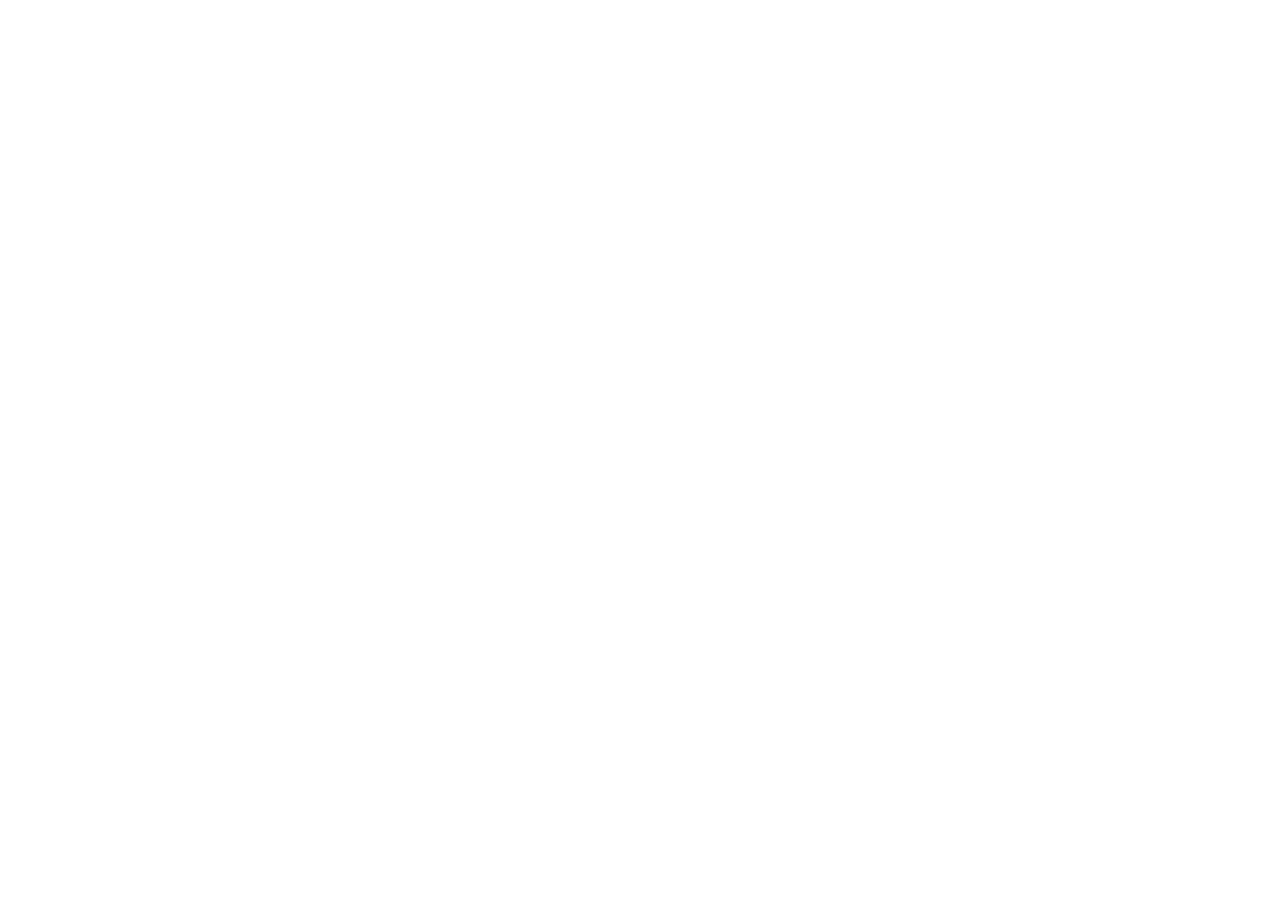
==== login.html @ fdb392ec "第一次提交大事件" ====
<!DOCTYPE html>
<html lang="en">

<head>
    <meta charset="UTF-8">
    <meta http-equiv="X-UA-Compatible" content="IE=edge">
    <meta name="viewport" content="width=device-width, initial-scale=1.0">
    <title>Document</title>
</head>

<body>

</body>

</html>
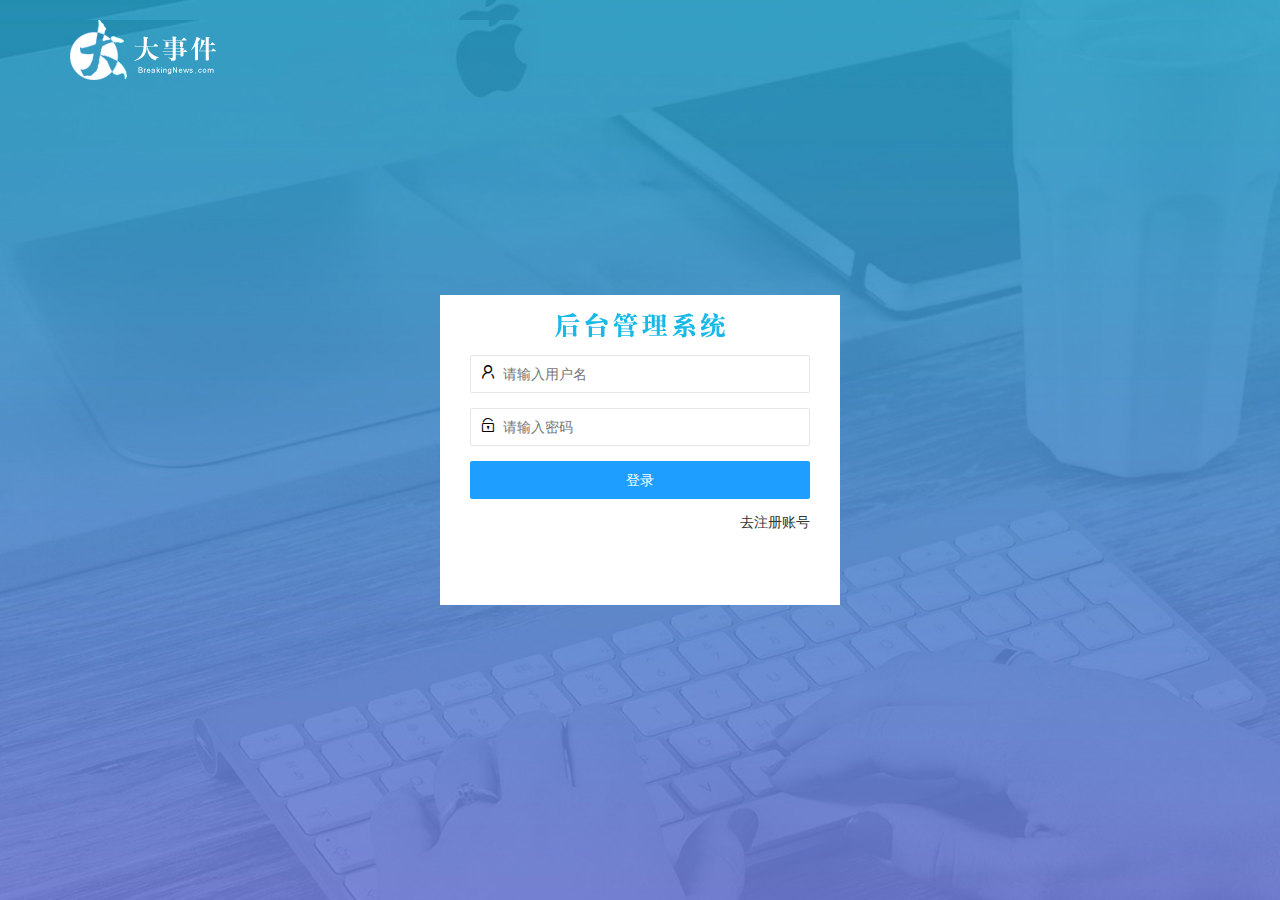
==== commit ef05b560: "修改了css js login" ====
--- a/login.html
+++ b/login.html
@@ -5,11 +5,68 @@
     <meta charset="UTF-8">
     <meta http-equiv="X-UA-Compatible" content="IE=edge">
     <meta name="viewport" content="width=device-width, initial-scale=1.0">
-    <title>Document</title>
+    <title>大事件-登录-注册</title>
+    <link rel="stylesheet" href="./assets/css/login.css">
+    <link rel="stylesheet" href="./assets/lib/layui/css/layui.css">
+    <script src="./assets/lib/layui/layui.all.js"></script>
+    <script src="./assets/lib/jquery.js"></script>
+    <script src="./assets/js/login.js"></script>
+
 </head>
 
 <body>
+    <div class="layui-main">
+        <img src="./assets/images/logo.png" alt="">
+    </div>
 
+    <div class="loginAndRegBox">
+        <div class="title-box"></div>
+        <!-- 登录的div -->
+        <div class="login-box">
+            <form class="layui-form" action="">
+                <div class="layui-form-item">
+                    <i class="layui-icon layui-icon-username"></i>
+                    <input type="text" name="user" required lay-verify="required" placeholder="请输入用户名" autocomplete="off" class="layui-input">
+                </div>
+                <div class="layui-form-item">
+                    <i class="layui-icon layui-icon-password"></i>
+                    <input type="password" name="psw" required lay-verify="required|pwd" placeholder="请输入密码" autocomplete="off" class="layui-input">
+                </div>
+                <div class="layui-form-item">
+                    <!-- 注意 表单提交按钮和普通按钮的区别 就是 lay-submit属性 -->
+                    <button class="layui-btn layui-btn-fluid layui-btn-normal" lay-submit l>登录</button>
+                </div>
+                <div class="layui-form-item links">
+                    <a href="javascript:;" id="link_reg">去注册账号</a>
+                </div>
+            </form>
+        </div>
+        <!-- 注册的div -->
+        <div class="reg-box">
+            <form class="layui-form" action="">
+                <div class="layui-form-item">
+                    <i class="layui-icon layui-icon-username"></i>
+                    <input type="text" name="user" required lay-verify="required" placeholder="请输入用户名" autocomplete="off" class="layui-input">
+                </div>
+                <div class="layui-form-item">
+                    <i class="layui-icon layui-icon-password"></i>
+                    <input type="password" name="psw" required lay-verify="required|pwd" placeholder="请输入密码" autocomplete="off" class="layui-input">
+                </div>
+                <div class="layui-form-item">
+                    <i class="layui-icon layui-icon-password"></i>
+                    <input type="password" name="repsw" required lay-verify="required|pwd|repwd" placeholder="确认密码" autocomplete="off" class="layui-input">
+                </div>
+                <div class="layui-form-item">
+                    <!-- 注意 表单提交按钮和普通按钮的区别 就是 lay-submit属性 -->
+                    <button class="layui-btn layui-btn-fluid layui-btn-normal" lay-submit l>注册</button>
+                </div>
+
+                <div class="layui-form-item links">
+                    <a href="javascript:;" id="link_login">去登录</a>
+                </div>
+            </form>
+        </div>
+    </div>
 </body>
 
 </html>--- a/assets/css/login.css
+++ b/assets/css/login.css
@@ -0,0 +1,53 @@
+html,
+body {
+    margin: 0;
+    padding: 0;
+    height: 100%;
+    width: 100%;
+    background: url('../images/login_bg.jpg') no-repeat center;
+    background-size: cover;
+    padding-top: 20px;
+    box-sizing: border-box;
+}
+
+.loginAndRegBox {
+    width: 400px;
+    height: 310px;
+    background-color: #fff;
+    position: absolute;
+    top: 50%;
+    left: 50%;
+    transform: translate(-50%, -50%);
+}
+
+.title-box {
+    height: 60px;
+    background: url('../images/login_title.png')no-repeat center;
+}
+
+.reg-box {
+    display: none;
+}
+
+.layui-form {
+    padding: 0 30px;
+}
+
+.links {
+    display: flex;
+    justify-content: flex-end;
+}
+
+.layui-form-item {
+    position: relative;
+}
+
+.layui-form-item i {
+    position: absolute;
+    top: 9px;
+    left: 10px;
+}
+
+.layui-form-item .layui-input {
+    padding: 0 32px;
+}--- a/assets/lib/layui/css/layui.css
+++ b/assets/lib/layui/css/layui.css
@@ -0,0 +1,2 @@
+/** layui-v2.5.5 MIT License By https://www.layui.com */
+ .layui-inline,img{display:inline-block;vertical-align:middle}h1,h2,h3,h4,h5,h6{font-weight:400}.layui-edge,.layui-header,.layui-inline,.layui-main{position:relative}.layui-body,.layui-edge,.layui-elip{overflow:hidden}.layui-btn,.layui-edge,.layui-inline,img{vertical-align:middle}.layui-btn,.layui-disabled,.layui-icon,.layui-unselect{-moz-user-select:none;-webkit-user-select:none;-ms-user-select:none}.layui-elip,.layui-form-checkbox span,.layui-form-pane .layui-form-label{text-overflow:ellipsis;white-space:nowrap}.layui-breadcrumb,.layui-tree-btnGroup{visibility:hidden}blockquote,body,button,dd,div,dl,dt,form,h1,h2,h3,h4,h5,h6,input,li,ol,p,pre,td,textarea,th,ul{margin:0;padding:0;-webkit-tap-highlight-color:rgba(0,0,0,0)}a:active,a:hover{outline:0}img{border:none}li{list-style:none}table{border-collapse:collapse;border-spacing:0}h4,h5,h6{font-size:100%}button,input,optgroup,option,select,textarea{font-family:inherit;font-size:inherit;font-style:inherit;font-weight:inherit;outline:0}pre{white-space:pre-wrap;white-space:-moz-pre-wrap;white-space:-pre-wrap;white-space:-o-pre-wrap;word-wrap:break-word}body{line-height:24px;font:14px Helvetica Neue,Helvetica,PingFang SC,Tahoma,Arial,sans-serif}hr{height:1px;margin:10px 0;border:0;clear:both}a{color:#333;text-decoration:none}a:hover{color:#777}a cite{font-style:normal;*cursor:pointer}.layui-border-box,.layui-border-box *{box-sizing:border-box}.layui-box,.layui-box *{box-sizing:content-box}.layui-clear{clear:both;*zoom:1}.layui-clear:after{content:'\20';clear:both;*zoom:1;display:block;height:0}.layui-inline{*display:inline;*zoom:1}.layui-edge{display:inline-block;width:0;height:0;border-width:6px;border-style:dashed;border-color:transparent}.layui-edge-top{top:-4px;border-bottom-color:#999;border-bottom-style:solid}.layui-edge-right{border-left-color:#999;border-left-style:solid}.layui-edge-bottom{top:2px;border-top-color:#999;border-top-style:solid}.layui-edge-left{border-right-color:#999;border-right-style:solid}.layui-disabled,.layui-disabled:hover{color:#d2d2d2!important;cursor:not-allowed!important}.layui-circle{border-radius:100%}.layui-show{display:block!important}.layui-hide{display:none!important}@font-face{font-family:layui-icon;src:url(../font/iconfont.eot?v=250);src:url(../font/iconfont.eot?v=250#iefix) format('embedded-opentype'),url(../font/iconfont.woff2?v=250) format('woff2'),url(../font/iconfont.woff?v=250) format('woff'),url(../font/iconfont.ttf?v=250) format('truetype'),url(../font/iconfont.svg?v=250#layui-icon) format('svg')}.layui-icon{font-family:layui-icon!important;font-size:16px;font-style:normal;-webkit-font-smoothing:antialiased;-moz-osx-font-smoothing:grayscale}.layui-icon-reply-fill:before{content:"\e611"}.layui-icon-set-fill:before{content:"\e614"}.layui-icon-menu-fill:before{content:"\e60f"}.layui-icon-search:before{content:"\e615"}.layui-icon-share:before{content:"\e641"}.layui-icon-set-sm:before{content:"\e620"}.layui-icon-engine:before{content:"\e628"}.layui-icon-close:before{content:"\1006"}.layui-icon-close-fill:before{content:"\1007"}.layui-icon-chart-screen:before{content:"\e629"}.layui-icon-star:before{content:"\e600"}.layui-icon-circle-dot:before{content:"\e617"}.layui-icon-chat:before{content:"\e606"}.layui-icon-release:before{content:"\e609"}.layui-icon-list:before{content:"\e60a"}.layui-icon-chart:before{content:"\e62c"}.layui-icon-ok-circle:before{content:"\1005"}.layui-icon-layim-theme:before{content:"\e61b"}.layui-icon-table:before{content:"\e62d"}.layui-icon-right:before{content:"\e602"}.layui-icon-left:before{content:"\e603"}.layui-icon-cart-simple:before{content:"\e698"}.layui-icon-face-cry:before{content:"\e69c"}.layui-icon-face-smile:before{content:"\e6af"}.layui-icon-survey:before{content:"\e6b2"}.layui-icon-tree:before{content:"\e62e"}.layui-icon-upload-circle:before{content:"\e62f"}.layui-icon-add-circle:before{content:"\e61f"}.layui-icon-download-circle:before{content:"\e601"}.layui-icon-templeate-1:before{content:"\e630"}.layui-icon-util:before{content:"\e631"}.layui-icon-face-surprised:before{content:"\e664"}.layui-icon-edit:before{content:"\e642"}.layui-icon-speaker:before{content:"\e645"}.layui-icon-down:before{content:"\e61a"}.layui-icon-file:before{content:"\e621"}.layui-icon-layouts:before{content:"\e632"}.layui-icon-rate-half:before{content:"\e6c9"}.layui-icon-add-circle-fine:before{content:"\e608"}.layui-icon-prev-circle:before{content:"\e633"}.layui-icon-read:before{content:"\e705"}.layui-icon-404:before{content:"\e61c"}.layui-icon-carousel:before{content:"\e634"}.layui-icon-help:before{content:"\e607"}.layui-icon-code-circle:before{content:"\e635"}.layui-icon-water:before{content:"\e636"}.layui-icon-username:before{content:"\e66f"}.layui-icon-find-fill:before{content:"\e670"}.layui-icon-about:before{content:"\e60b"}.layui-icon-location:before{content:"\e715"}.layui-icon-up:before{content:"\e619"}.layui-icon-pause:before{content:"\e651"}.layui-icon-date:before{content:"\e637"}.layui-icon-layim-uploadfile:before{content:"\e61d"}.layui-icon-delete:before{content:"\e640"}.layui-icon-play:before{content:"\e652"}.layui-icon-top:before{content:"\e604"}.layui-icon-friends:before{content:"\e612"}.layui-icon-refresh-3:before{content:"\e9aa"}.layui-icon-ok:before{content:"\e605"}.layui-icon-layer:before{content:"\e638"}.layui-icon-face-smile-fine:before{content:"\e60c"}.layui-icon-dollar:before{content:"\e659"}.layui-icon-group:before{content:"\e613"}.layui-icon-layim-download:before{content:"\e61e"}.layui-icon-picture-fine:before{content:"\e60d"}.layui-icon-link:before{content:"\e64c"}.layui-icon-diamond:before{content:"\e735"}.layui-icon-log:before{content:"\e60e"}.layui-icon-rate-solid:before{content:"\e67a"}.layui-icon-fonts-del:before{content:"\e64f"}.layui-icon-unlink:before{content:"\e64d"}.layui-icon-fonts-clear:before{content:"\e639"}.layui-icon-triangle-r:before{content:"\e623"}.layui-icon-circle:before{content:"\e63f"}.layui-icon-radio:before{content:"\e643"}.layui-icon-align-center:before{content:"\e647"}.layui-icon-align-right:before{content:"\e648"}.layui-icon-align-left:before{content:"\e649"}.layui-icon-loading-1:before{content:"\e63e"}.layui-icon-return:before{content:"\e65c"}.layui-icon-fonts-strong:before{content:"\e62b"}.layui-icon-upload:before{content:"\e67c"}.layui-icon-dialogue:before{content:"\e63a"}.layui-icon-video:before{content:"\e6ed"}.layui-icon-headset:before{content:"\e6fc"}.layui-icon-cellphone-fine:before{content:"\e63b"}.layui-icon-add-1:before{content:"\e654"}.layui-icon-face-smile-b:before{content:"\e650"}.layui-icon-fonts-html:before{content:"\e64b"}.layui-icon-form:before{content:"\e63c"}.layui-icon-cart:before{content:"\e657"}.layui-icon-camera-fill:before{content:"\e65d"}.layui-icon-tabs:before{content:"\e62a"}.layui-icon-fonts-code:before{content:"\e64e"}.layui-icon-fire:before{content:"\e756"}.layui-icon-set:before{content:"\e716"}.layui-icon-fonts-u:before{content:"\e646"}.layui-icon-triangle-d:before{content:"\e625"}.layui-icon-tips:before{content:"\e702"}.layui-icon-picture:before{content:"\e64a"}.layui-icon-more-vertical:before{content:"\e671"}.layui-icon-flag:before{content:"\e66c"}.layui-icon-loading:before{content:"\e63d"}.layui-icon-fonts-i:before{content:"\e644"}.layui-icon-refresh-1:before{content:"\e666"}.layui-icon-rmb:before{content:"\e65e"}.layui-icon-home:before{content:"\e68e"}.layui-icon-user:before{content:"\e770"}.layui-icon-notice:before{content:"\e667"}.layui-icon-login-weibo:before{content:"\e675"}.layui-icon-voice:before{content:"\e688"}.layui-icon-upload-drag:before{content:"\e681"}.layui-icon-login-qq:before{content:"\e676"}.layui-icon-snowflake:before{content:"\e6b1"}.layui-icon-file-b:before{content:"\e655"}.layui-icon-template:before{content:"\e663"}.layui-icon-auz:before{content:"\e672"}.layui-icon-console:before{content:"\e665"}.layui-icon-app:before{content:"\e653"}.layui-icon-prev:before{content:"\e65a"}.layui-icon-website:before{content:"\e7ae"}.layui-icon-next:before{content:"\e65b"}.layui-icon-component:before{content:"\e857"}.layui-icon-more:before{content:"\e65f"}.layui-icon-login-wechat:before{content:"\e677"}.layui-icon-shrink-right:before{content:"\e668"}.layui-icon-spread-left:before{content:"\e66b"}.layui-icon-camera:before{content:"\e660"}.layui-icon-note:before{content:"\e66e"}.layui-icon-refresh:before{content:"\e669"}.layui-icon-female:before{content:"\e661"}.layui-icon-male:before{content:"\e662"}.layui-icon-password:before{content:"\e673"}.layui-icon-senior:before{content:"\e674"}.layui-icon-theme:before{content:"\e66a"}.layui-icon-tread:before{content:"\e6c5"}.layui-icon-praise:before{content:"\e6c6"}.layui-icon-star-fill:before{content:"\e658"}.layui-icon-rate:before{content:"\e67b"}.layui-icon-template-1:before{content:"\e656"}.layui-icon-vercode:before{content:"\e679"}.layui-icon-cellphone:before{content:"\e678"}.layui-icon-screen-full:before{content:"\e622"}.layui-icon-screen-restore:before{content:"\e758"}.layui-icon-cols:before{content:"\e610"}.layui-icon-export:before{content:"\e67d"}.layui-icon-print:before{content:"\e66d"}.layui-icon-slider:before{content:"\e714"}.layui-icon-addition:before{content:"\e624"}.layui-icon-subtraction:before{content:"\e67e"}.layui-icon-service:before{content:"\e626"}.layui-icon-transfer:before{content:"\e691"}.layui-main{width:1140px;margin:0 auto}.layui-header{z-index:1000;height:60px}.layui-header a:hover{transition:all .5s;-webkit-transition:all .5s}.layui-side{position:fixed;left:0;top:0;bottom:0;z-index:999;width:200px;overflow-x:hidden}.layui-side-scroll{position:relative;width:220px;height:100%;overflow-x:hidden}.layui-body{position:absolute;left:200px;right:0;top:0;bottom:0;z-index:998;width:auto;overflow-y:auto;box-sizing:border-box}.layui-layout-body{overflow:hidden}.layui-layout-admin .layui-header{background-color:#23262E}.layui-layout-admin .layui-side{top:60px;width:200px;overflow-x:hidden}.layui-layout-admin .layui-body{position:fixed;top:60px;bottom:44px}.layui-layout-admin .layui-main{width:auto;margin:0 15px}.layui-layout-admin .layui-footer{position:fixed;left:200px;right:0;bottom:0;height:44px;line-height:44px;padding:0 15px;background-color:#eee}.layui-layout-admin .layui-logo{position:absolute;left:0;top:0;width:200px;height:100%;line-height:60px;text-align:center;color:#009688;font-size:16px}.layui-layout-admin .layui-header .layui-nav{background:0 0}.layui-layout-left{position:absolute!important;left:200px;top:0}.layui-layout-right{position:absolute!important;right:0;top:0}.layui-container{position:relative;margin:0 auto;padding:0 15px;box-sizing:border-box}.layui-fluid{position:relative;margin:0 auto;padding:0 15px}.layui-row:after,.layui-row:before{content:'';display:block;clear:both}.layui-col-lg1,.layui-col-lg10,.layui-col-lg11,.layui-col-lg12,.layui-col-lg2,.layui-col-lg3,.layui-col-lg4,.layui-col-lg5,.layui-col-lg6,.layui-col-lg7,.layui-col-lg8,.layui-col-lg9,.layui-col-md1,.layui-col-md10,.layui-col-md11,.layui-col-md12,.layui-col-md2,.layui-col-md3,.layui-col-md4,.layui-col-md5,.layui-col-md6,.layui-col-md7,.layui-col-md8,.layui-col-md9,.layui-col-sm1,.layui-col-sm10,.layui-col-sm11,.layui-col-sm12,.layui-col-sm2,.layui-col-sm3,.layui-col-sm4,.layui-col-sm5,.layui-col-sm6,.layui-col-sm7,.layui-col-sm8,.layui-col-sm9,.layui-col-xs1,.layui-col-xs10,.layui-col-xs11,.layui-col-xs12,.layui-col-xs2,.layui-col-xs3,.layui-col-xs4,.layui-col-xs5,.layui-col-xs6,.layui-col-xs7,.layui-col-xs8,.layui-col-xs9{position:relative;display:block;box-sizing:border-box}.layui-col-xs1,.layui-col-xs10,.layui-col-xs11,.layui-col-xs12,.layui-col-xs2,.layui-col-xs3,.layui-col-xs4,.layui-col-xs5,.layui-col-xs6,.layui-col-xs7,.layui-col-xs8,.layui-col-xs9{float:left}.layui-col-xs1{width:8.33333333%}.layui-col-xs2{width:16.66666667%}.layui-col-xs3{width:25%}.layui-col-xs4{width:33.33333333%}.layui-col-xs5{width:41.66666667%}.layui-col-xs6{width:50%}.layui-col-xs7{width:58.33333333%}.layui-col-xs8{width:66.66666667%}.layui-col-xs9{width:75%}.layui-col-xs10{width:83.33333333%}.layui-col-xs11{width:91.66666667%}.layui-col-xs12{width:100%}.layui-col-xs-offset1{margin-left:8.33333333%}.layui-col-xs-offset2{margin-left:16.66666667%}.layui-col-xs-offset3{margin-left:25%}.layui-col-xs-offset4{margin-left:33.33333333%}.layui-col-xs-offset5{margin-left:41.66666667%}.layui-col-xs-offset6{margin-left:50%}.layui-col-xs-offset7{margin-left:58.33333333%}.layui-col-xs-offset8{margin-left:66.66666667%}.layui-col-xs-offset9{margin-left:75%}.layui-col-xs-offset10{margin-left:83.33333333%}.layui-col-xs-offset11{margin-left:91.66666667%}.layui-col-xs-offset12{margin-left:100%}@media screen and (max-width:768px){.layui-hide-xs{display:none!important}.layui-show-xs-block{display:block!important}.layui-show-xs-inline{display:inline!important}.layui-show-xs-inline-block{display:inline-block!important}}@media screen and (min-width:768px){.layui-container{width:750px}.layui-hide-sm{display:none!important}.layui-show-sm-block{display:block!important}.layui-show-sm-inline{display:inline!important}.layui-show-sm-inline-block{display:inline-block!important}.layui-col-sm1,.layui-col-sm10,.layui-col-sm11,.layui-col-sm12,.layui-col-sm2,.layui-col-sm3,.layui-col-sm4,.layui-col-sm5,.layui-col-sm6,.layui-col-sm7,.layui-col-sm8,.layui-col-sm9{float:left}.layui-col-sm1{width:8.33333333%}.layui-col-sm2{width:16.66666667%}.layui-col-sm3{width:25%}.layui-col-sm4{width:33.33333333%}.layui-col-sm5{width:41.66666667%}.layui-col-sm6{width:50%}.layui-col-sm7{width:58.33333333%}.layui-col-sm8{width:66.66666667%}.layui-col-sm9{width:75%}.layui-col-sm10{width:83.33333333%}.layui-col-sm11{width:91.66666667%}.layui-col-sm12{width:100%}.layui-col-sm-offset1{margin-left:8.33333333%}.layui-col-sm-offset2{margin-left:16.66666667%}.layui-col-sm-offset3{margin-left:25%}.layui-col-sm-offset4{margin-left:33.33333333%}.layui-col-sm-offset5{margin-left:41.66666667%}.layui-col-sm-offset6{margin-left:50%}.layui-col-sm-offset7{margin-left:58.33333333%}.layui-col-sm-offset8{margin-left:66.66666667%}.layui-col-sm-offset9{margin-left:75%}.layui-col-sm-offset10{margin-left:83.33333333%}.layui-col-sm-offset11{margin-left:91.66666667%}.layui-col-sm-offset12{margin-left:100%}}@media screen and (min-width:992px){.layui-container{width:970px}.layui-hide-md{display:none!important}.layui-show-md-block{display:block!important}.layui-show-md-inline{display:inline!important}.layui-show-md-inline-block{display:inline-block!important}.layui-col-md1,.layui-col-md10,.layui-col-md11,.layui-col-md12,.layui-col-md2,.layui-col-md3,.layui-col-md4,.layui-col-md5,.layui-col-md6,.layui-col-md7,.layui-col-md8,.layui-col-md9{float:left}.layui-col-md1{width:8.33333333%}.layui-col-md2{width:16.66666667%}.layui-col-md3{width:25%}.layui-col-md4{width:33.33333333%}.layui-col-md5{width:41.66666667%}.layui-col-md6{width:50%}.layui-col-md7{width:58.33333333%}.layui-col-md8{width:66.66666667%}.layui-col-md9{width:75%}.layui-col-md10{width:83.33333333%}.layui-col-md11{width:91.66666667%}.layui-col-md12{width:100%}.layui-col-md-offset1{margin-left:8.33333333%}.layui-col-md-offset2{margin-left:16.66666667%}.layui-col-md-offset3{margin-left:25%}.layui-col-md-offset4{margin-left:33.33333333%}.layui-col-md-offset5{margin-left:41.66666667%}.layui-col-md-offset6{margin-left:50%}.layui-col-md-offset7{margin-left:58.33333333%}.layui-col-md-offset8{margin-left:66.66666667%}.layui-col-md-offset9{margin-left:75%}.layui-col-md-offset10{margin-left:83.33333333%}.layui-col-md-offset11{margin-left:91.66666667%}.layui-col-md-offset12{margin-left:100%}}@media screen and (min-width:1200px){.layui-container{width:1170px}.layui-hide-lg{display:none!important}.layui-show-lg-block{display:block!important}.layui-show-lg-inline{display:inline!important}.layui-show-lg-inline-block{display:inline-block!important}.layui-col-lg1,.layui-col-lg10,.layui-col-lg11,.layui-col-lg12,.layui-col-lg2,.layui-col-lg3,.layui-col-lg4,.layui-col-lg5,.layui-col-lg6,.layui-col-lg7,.layui-col-lg8,.layui-col-lg9{float:left}.layui-col-lg1{width:8.33333333%}.layui-col-lg2{width:16.66666667%}.layui-col-lg3{width:25%}.layui-col-lg4{width:33.33333333%}.layui-col-lg5{width:41.66666667%}.layui-col-lg6{width:50%}.layui-col-lg7{width:58.33333333%}.layui-col-lg8{width:66.66666667%}.layui-col-lg9{width:75%}.layui-col-lg10{width:83.33333333%}.layui-col-lg11{width:91.66666667%}.layui-col-lg12{width:100%}.layui-col-lg-offset1{margin-left:8.33333333%}.layui-col-lg-offset2{margin-left:16.66666667%}.layui-col-lg-offset3{margin-left:25%}.layui-col-lg-offset4{margin-left:33.33333333%}.layui-col-lg-offset5{margin-left:41.66666667%}.layui-col-lg-offset6{margin-left:50%}.layui-col-lg-offset7{margin-left:58.33333333%}.layui-col-lg-offset8{margin-left:66.66666667%}.layui-col-lg-offset9{margin-left:75%}.layui-col-lg-offset10{margin-left:83.33333333%}.layui-col-lg-offset11{margin-left:91.66666667%}.layui-col-lg-offset12{margin-left:100%}}.layui-col-space1{margin:-.5px}.layui-col-space1>*{padding:.5px}.layui-col-space3{margin:-1.5px}.layui-col-space3>*{padding:1.5px}.layui-col-space5{margin:-2.5px}.layui-col-space5>*{padding:2.5px}.layui-col-space8{margin:-3.5px}.layui-col-space8>*{padding:3.5px}.layui-col-space10{margin:-5px}.layui-col-space10>*{padding:5px}.layui-col-space12{margin:-6px}.layui-col-space12>*{padding:6px}.layui-col-space15{margin:-7.5px}.layui-col-space15>*{padding:7.5px}.layui-col-space18{margin:-9px}.layui-col-space18>*{padding:9px}.layui-col-space20{margin:-10px}.layui-col-space20>*{padding:10px}.layui-col-space22{margin:-11px}.layui-col-space22>*{padding:11px}.layui-col-space25{margin:-12.5px}.layui-col-space25>*{padding:12.5px}.layui-col-space30{margin:-15px}.layui-col-space30>*{padding:15px}.layui-btn,.layui-input,.layui-select,.layui-textarea,.layui-upload-button{outline:0;-webkit-appearance:none;transition:all .3s;-webkit-transition:all .3s;box-sizing:border-box}.layui-elem-quote{margin-bottom:10px;padding:15px;line-height:22px;border-left:5px solid #009688;border-radius:0 2px 2px 0;background-color:#f2f2f2}.layui-quote-nm{border-style:solid;border-width:1px 1px 1px 5px;background:0 0}.layui-elem-field{margin-bottom:10px;padding:0;border-width:1px;border-style:solid}.layui-elem-field legend{margin-left:20px;padding:0 10px;font-size:20px;font-weight:300}.layui-field-title{margin:10px 0 20px;border-width:1px 0 0}.layui-field-box{padding:10px 15px}.layui-field-title .layui-field-box{padding:10px 0}.layui-progress{position:relative;height:6px;border-radius:20px;background-color:#e2e2e2}.layui-progress-bar{position:absolute;left:0;top:0;width:0;max-width:100%;height:6px;border-radius:20px;text-align:right;background-color:#5FB878;transition:all .3s;-webkit-transition:all .3s}.layui-progress-big,.layui-progress-big .layui-progress-bar{height:18px;line-height:18px}.layui-progress-text{position:relative;top:-20px;line-height:18px;font-size:12px;color:#666}.layui-progress-big .layui-progress-text{position:static;padding:0 10px;color:#fff}.layui-collapse{border-width:1px;border-style:solid;border-radius:2px}.layui-colla-content,.layui-colla-item{border-top-width:1px;border-top-style:solid}.layui-colla-item:first-child{border-top:none}.layui-colla-title{position:relative;height:42px;line-height:42px;padding:0 15px 0 35px;color:#333;background-color:#f2f2f2;cursor:pointer;font-size:14px;overflow:hidden}.layui-colla-content{display:none;padding:10px 15px;line-height:22px;color:#666}.layui-colla-icon{position:absolute;left:15px;top:0;font-size:14px}.layui-card{margin-bottom:15px;border-radius:2px;background-color:#fff;box-shadow:0 1px 2px 0 rgba(0,0,0,.05)}.layui-card:last-child{margin-bottom:0}.layui-card-header{position:relative;height:42px;line-height:42px;padding:0 15px;border-bottom:1px solid #f6f6f6;color:#333;border-radius:2px 2px 0 0;font-size:14px}.layui-bg-black,.layui-bg-blue,.layui-bg-cyan,.layui-bg-green,.layui-bg-orange,.layui-bg-red{color:#fff!important}.layui-card-body{position:relative;padding:10px 15px;line-height:24px}.layui-card-body[pad15]{padding:15px}.layui-card-body[pad20]{padding:20px}.layui-card-body .layui-table{margin:5px 0}.layui-card .layui-tab{margin:0}.layui-panel-window{position:relative;padding:15px;border-radius:0;border-top:5px solid #E6E6E6;background-color:#fff}.layui-auxiliar-moving{position:fixed;left:0;right:0;top:0;bottom:0;width:100%;height:100%;background:0 0;z-index:9999999999}.layui-form-label,.layui-form-mid,.layui-form-select,.layui-input-block,.layui-input-inline,.layui-textarea{position:relative}.layui-bg-red{background-color:#FF5722!important}.layui-bg-orange{background-color:#FFB800!important}.layui-bg-green{background-color:#009688!important}.layui-bg-cyan{background-color:#2F4056!important}.layui-bg-blue{background-color:#1E9FFF!important}.layui-bg-black{background-color:#393D49!important}.layui-bg-gray{background-color:#eee!important;color:#666!important}.layui-badge-rim,.layui-colla-content,.layui-colla-item,.layui-collapse,.layui-elem-field,.layui-form-pane .layui-form-item[pane],.layui-form-pane .layui-form-label,.layui-input,.layui-layedit,.layui-layedit-tool,.layui-quote-nm,.layui-select,.layui-tab-bar,.layui-tab-card,.layui-tab-title,.layui-tab-title .layui-this:after,.layui-textarea{border-color:#e6e6e6}.layui-timeline-item:before,hr{background-color:#e6e6e6}.layui-text{line-height:22px;font-size:14px;color:#666}.layui-text h1,.layui-text h2,.layui-text h3{font-weight:500;color:#333}.layui-text h1{font-size:30px}.layui-text h2{font-size:24px}.layui-text h3{font-size:18px}.layui-text a:not(.layui-btn){color:#01AAED}.layui-text a:not(.layui-btn):hover{text-decoration:underline}.layui-text ul{padding:5px 0 5px 15px}.layui-text ul li{margin-top:5px;list-style-type:disc}.layui-text em,.layui-word-aux{color:#999!important;padding:0 5px!important}.layui-btn{display:inline-block;height:38px;line-height:38px;padding:0 18px;background-color:#009688;color:#fff;white-space:nowrap;text-align:center;font-size:14px;border:none;border-radius:2px;cursor:pointer}.layui-btn:hover{opacity:.8;filter:alpha(opacity=80);color:#fff}.layui-btn:active{opacity:1;filter:alpha(opacity=100)}.layui-btn+.layui-btn{margin-left:10px}.layui-btn-container{font-size:0}.layui-btn-container .layui-btn{margin-right:10px;margin-bottom:10px}.layui-btn-container .layui-btn+.layui-btn{margin-left:0}.layui-table .layui-btn-container .layui-btn{margin-bottom:9px}.layui-btn-radius{border-radius:100px}.layui-btn .layui-icon{margin-right:3px;font-size:18px;vertical-align:bottom;vertical-align:middle\9}.layui-btn-primary{border:1px solid #C9C9C9;background-color:#fff;color:#555}.layui-btn-primary:hover{border-color:#009688;color:#333}.layui-btn-normal{background-color:#1E9FFF}.layui-btn-warm{background-color:#FFB800}.layui-btn-danger{background-color:#FF5722}.layui-btn-checked{background-color:#5FB878}.layui-btn-disabled,.layui-btn-disabled:active,.layui-btn-disabled:hover{border:1px solid #e6e6e6;background-color:#FBFBFB;color:#C9C9C9;cursor:not-allowed;opacity:1}.layui-btn-lg{height:44px;line-height:44px;padding:0 25px;font-size:16px}.layui-btn-sm{height:30px;line-height:30px;padding:0 10px;font-size:12px}.layui-btn-sm i{font-size:16px!important}.layui-btn-xs{height:22px;line-height:22px;padding:0 5px;font-size:12px}.layui-btn-xs i{font-size:14px!important}.layui-btn-group{display:inline-block;vertical-align:middle;font-size:0}.layui-btn-group .layui-btn{margin-left:0!important;margin-right:0!important;border-left:1px solid rgba(255,255,255,.5);border-radius:0}.layui-btn-group .layui-btn-primary{border-left:none}.layui-btn-group .layui-btn-primary:hover{border-color:#C9C9C9;color:#009688}.layui-btn-group .layui-btn:first-child{border-left:none;border-radius:2px 0 0 2px}.layui-btn-group .layui-btn-primary:first-child{border-left:1px solid #c9c9c9}.layui-btn-group .layui-btn:last-child{border-radius:0 2px 2px 0}.layui-btn-group .layui-btn+.layui-btn{margin-left:0}.layui-btn-group+.layui-btn-group{margin-left:10px}.layui-btn-fluid{width:100%}.layui-input,.layui-select,.layui-textarea{height:38px;line-height:1.3;line-height:38px\9;border-width:1px;border-style:solid;background-color:#fff;border-radius:2px}.layui-input::-webkit-input-placeholder,.layui-select::-webkit-input-placeholder,.layui-textarea::-webkit-input-placeholder{line-height:1.3}.layui-input,.layui-textarea{display:block;width:100%;padding-left:10px}.layui-input:hover,.layui-textarea:hover{border-color:#D2D2D2!important}.layui-input:focus,.layui-textarea:focus{border-color:#C9C9C9!important}.layui-textarea{min-height:100px;height:auto;line-height:20px;padding:6px 10px;resize:vertical}.layui-select{padding:0 10px}.layui-form input[type=checkbox],.layui-form input[type=radio],.layui-form select{display:none}.layui-form [lay-ignore]{display:initial}.layui-form-item{margin-bottom:15px;clear:both;*zoom:1}.layui-form-item:after{content:'\20';clear:both;*zoom:1;display:block;height:0}.layui-form-label{float:left;display:block;padding:9px 15px;width:80px;font-weight:400;line-height:20px;text-align:right}.layui-form-label-col{display:block;float:none;padding:9px 0;line-height:20px;text-align:left}.layui-form-item .layui-inline{margin-bottom:5px;margin-right:10px}.layui-input-block{margin-left:110px;min-height:36px}.layui-input-inline{display:inline-block;vertical-align:middle}.layui-form-item .layui-input-inline{float:left;width:190px;margin-right:10px}.layui-form-text .layui-input-inline{width:auto}.layui-form-mid{float:left;display:block;padding:9px 0!important;line-height:20px;margin-right:10px}.layui-form-danger+.layui-form-select .layui-input,.layui-form-danger:focus{border-color:#FF5722!important}.layui-form-select .layui-input{padding-right:30px;cursor:pointer}.layui-form-select .layui-edge{position:absolute;right:10px;top:50%;margin-top:-3px;cursor:pointer;border-width:6px;border-top-color:#c2c2c2;border-top-style:solid;transition:all .3s;-webkit-transition:all .3s}.layui-form-select dl{display:none;position:absolute;left:0;top:42px;padding:5px 0;z-index:899;min-width:100%;border:1px solid #d2d2d2;max-height:300px;overflow-y:auto;background-color:#fff;border-radius:2px;box-shadow:0 2px 4px rgba(0,0,0,.12);box-sizing:border-box}.layui-form-select dl dd,.layui-form-select dl dt{padding:0 10px;line-height:36px;white-space:nowrap;overflow:hidden;text-overflow:ellipsis}.layui-form-select dl dt{font-size:12px;color:#999}.layui-form-select dl dd{cursor:pointer}.layui-form-select dl dd:hover{background-color:#f2f2f2;-webkit-transition:.5s all;transition:.5s all}.layui-form-select .layui-select-group dd{padding-left:20px}.layui-form-select dl dd.layui-select-tips{padding-left:10px!important;color:#999}.layui-form-select dl dd.layui-this{background-color:#5FB878;color:#fff}.layui-form-checkbox,.layui-form-select dl dd.layui-disabled{background-color:#fff}.layui-form-selected dl{display:block}.layui-form-checkbox,.layui-form-checkbox *,.layui-form-switch{display:inline-block;vertical-align:middle}.layui-form-selected .layui-edge{margin-top:-9px;-webkit-transform:rotate(180deg);transform:rotate(180deg);margin-top:-3px\9}:root .layui-form-selected .layui-edge{margin-top:-9px\0/IE9}.layui-form-selectup dl{top:auto;bottom:42px}.layui-select-none{margin:5px 0;text-align:center;color:#999}.layui-select-disabled .layui-disabled{border-color:#eee!important}.layui-select-disabled .layui-edge{border-top-color:#d2d2d2}.layui-form-checkbox{position:relative;height:30px;line-height:30px;margin-right:10px;padding-right:30px;cursor:pointer;font-size:0;-webkit-transition:.1s linear;transition:.1s linear;box-sizing:border-box}.layui-form-checkbox span{padding:0 10px;height:100%;font-size:14px;border-radius:2px 0 0 2px;background-color:#d2d2d2;color:#fff;overflow:hidden}.layui-form-checkbox:hover span{background-color:#c2c2c2}.layui-form-checkbox i{position:absolute;right:0;top:0;width:30px;height:28px;border:1px solid #d2d2d2;border-left:none;border-radius:0 2px 2px 0;color:#fff;font-size:20px;text-align:center}.layui-form-checkbox:hover i{border-color:#c2c2c2;color:#c2c2c2}.layui-form-checked,.layui-form-checked:hover{border-color:#5FB878}.layui-form-checked span,.layui-form-checked:hover span{background-color:#5FB878}.layui-form-checked i,.layui-form-checked:hover i{color:#5FB878}.layui-form-item .layui-form-checkbox{margin-top:4px}.layui-form-checkbox[lay-skin=primary]{height:auto!important;line-height:normal!important;min-width:18px;min-height:18px;border:none!important;margin-right:0;padding-left:28px;padding-right:0;background:0 0}.layui-form-checkbox[lay-skin=primary] span{padding-left:0;padding-right:15px;line-height:18px;background:0 0;color:#666}.layui-form-checkbox[lay-skin=primary] i{right:auto;left:0;width:16px;height:16px;line-height:16px;border:1px solid #d2d2d2;font-size:12px;border-radius:2px;background-color:#fff;-webkit-transition:.1s linear;transition:.1s linear}.layui-form-checkbox[lay-skin=primary]:hover i{border-color:#5FB878;color:#fff}.layui-form-checked[lay-skin=primary] i{border-color:#5FB878!important;background-color:#5FB878;color:#fff}.layui-checkbox-disbaled[lay-skin=primary] span{background:0 0!important;color:#c2c2c2}.layui-checkbox-disbaled[lay-skin=primary]:hover i{border-color:#d2d2d2}.layui-form-item .layui-form-checkbox[lay-skin=primary]{margin-top:10px}.layui-form-switch{position:relative;height:22px;line-height:22px;min-width:35px;padding:0 5px;margin-top:8px;border:1px solid #d2d2d2;border-radius:20px;cursor:pointer;background-color:#fff;-webkit-transition:.1s linear;transition:.1s linear}.layui-form-switch i{position:absolute;left:5px;top:3px;width:16px;height:16px;border-radius:20px;background-color:#d2d2d2;-webkit-transition:.1s linear;transition:.1s linear}.layui-form-switch em{position:relative;top:0;width:25px;margin-left:21px;padding:0!important;text-align:center!important;color:#999!important;font-style:normal!important;font-size:12px}.layui-form-onswitch{border-color:#5FB878;background-color:#5FB878}.layui-checkbox-disbaled,.layui-checkbox-disbaled i{border-color:#e2e2e2!important}.layui-form-onswitch i{left:100%;margin-left:-21px;background-color:#fff}.layui-form-onswitch em{margin-left:5px;margin-right:21px;color:#fff!important}.layui-checkbox-disbaled span{background-color:#e2e2e2!important}.layui-checkbox-disbaled:hover i{color:#fff!important}[lay-radio]{display:none}.layui-form-radio,.layui-form-radio *{display:inline-block;vertical-align:middle}.layui-form-radio{line-height:28px;margin:6px 10px 0 0;padding-right:10px;cursor:pointer;font-size:0}.layui-form-radio *{font-size:14px}.layui-form-radio>i{margin-right:8px;font-size:22px;color:#c2c2c2}.layui-form-radio>i:hover,.layui-form-radioed>i{color:#5FB878}.layui-radio-disbaled>i{color:#e2e2e2!important}.layui-form-pane .layui-form-label{width:110px;padding:8px 15px;height:38px;line-height:20px;border-width:1px;border-style:solid;border-radius:2px 0 0 2px;text-align:center;background-color:#FBFBFB;overflow:hidden;box-sizing:border-box}.layui-form-pane .layui-input-inline{margin-left:-1px}.layui-form-pane .layui-input-block{margin-left:110px;left:-1px}.layui-form-pane .layui-input{border-radius:0 2px 2px 0}.layui-form-pane .layui-form-text .layui-form-label{float:none;width:100%;border-radius:2px;box-sizing:border-box;text-align:left}.layui-form-pane .layui-form-text .layui-input-inline{display:block;margin:0;top:-1px;clear:both}.layui-form-pane .layui-form-text .layui-input-block{margin:0;left:0;top:-1px}.layui-form-pane .layui-form-text .layui-textarea{min-height:100px;border-radius:0 0 2px 2px}.layui-form-pane .layui-form-checkbox{margin:4px 0 4px 10px}.layui-form-pane .layui-form-radio,.layui-form-pane .layui-form-switch{margin-top:6px;margin-left:10px}.layui-form-pane .layui-form-item[pane]{position:relative;border-width:1px;border-style:solid}.layui-form-pane .layui-form-item[pane] .layui-form-label{position:absolute;left:0;top:0;height:100%;border-width:0 1px 0 0}.layui-form-pane .layui-form-item[pane] .layui-input-inline{margin-left:110px}@media screen and (max-width:450px){.layui-form-item .layui-form-label{text-overflow:ellipsis;overflow:hidden;white-space:nowrap}.layui-form-item .layui-inline{display:block;margin-right:0;margin-bottom:20px;clear:both}.layui-form-item .layui-inline:after{content:'\20';clear:both;display:block;height:0}.layui-form-item .layui-input-inline{display:block;float:none;left:-3px;width:auto;margin:0 0 10px 112px}.layui-form-item .layui-input-inline+.layui-form-mid{margin-left:110px;top:-5px;padding:0}.layui-form-item .layui-form-checkbox{margin-right:5px;margin-bottom:5px}}.layui-layedit{border-width:1px;border-style:solid;border-radius:2px}.layui-layedit-tool{padding:3px 5px;border-bottom-width:1px;border-bottom-style:solid;font-size:0}.layedit-tool-fixed{position:fixed;top:0;border-top:1px solid #e2e2e2}.layui-layedit-tool .layedit-tool-mid,.layui-layedit-tool .layui-icon{display:inline-block;vertical-align:middle;text-align:center;font-size:14px}.layui-layedit-tool .layui-icon{position:relative;width:32px;height:30px;line-height:30px;margin:3px 5px;color:#777;cursor:pointer;border-radius:2px}.layui-layedit-tool .layui-icon:hover{color:#393D49}.layui-layedit-tool .layui-icon:active{color:#000}.layui-layedit-tool .layedit-tool-active{background-color:#e2e2e2;color:#000}.layui-layedit-tool .layui-disabled,.layui-layedit-tool .layui-disabled:hover{color:#d2d2d2;cursor:not-allowed}.layui-layedit-tool .layedit-tool-mid{width:1px;height:18px;margin:0 10px;background-color:#d2d2d2}.layedit-tool-html{width:50px!important;font-size:30px!important}.layedit-tool-b,.layedit-tool-code,.layedit-tool-help{font-size:16px!important}.layedit-tool-d,.layedit-tool-face,.layedit-tool-image,.layedit-tool-unlink{font-size:18px!important}.layedit-tool-image input{position:absolute;font-size:0;left:0;top:0;width:100%;height:100%;opacity:.01;filter:Alpha(opacity=1);cursor:pointer}.layui-layedit-iframe iframe{display:block;width:100%}#LAY_layedit_code{overflow:hidden}.layui-laypage{display:inline-block;*display:inline;*zoom:1;vertical-align:middle;margin:10px 0;font-size:0}.layui-laypage>a:first-child,.layui-laypage>a:first-child em{border-radius:2px 0 0 2px}.layui-laypage>a:last-child,.layui-laypage>a:last-child em{border-radius:0 2px 2px 0}.layui-laypage>:first-child{margin-left:0!important}.layui-laypage>:last-child{margin-right:0!important}.layui-laypage a,.layui-laypage button,.layui-laypage input,.layui-laypage select,.layui-laypage span{border:1px solid #e2e2e2}.layui-laypage a,.layui-laypage span{display:inline-block;*display:inline;*zoom:1;vertical-align:middle;padding:0 15px;height:28px;line-height:28px;margin:0 -1px 5px 0;background-color:#fff;color:#333;font-size:12px}.layui-flow-more a *,.layui-laypage input,.layui-table-view select[lay-ignore]{display:inline-block}.layui-laypage a:hover{color:#009688}.layui-laypage em{font-style:normal}.layui-laypage .layui-laypage-spr{color:#999;font-weight:700}.layui-laypage a{text-decoration:none}.layui-laypage .layui-laypage-curr{position:relative}.layui-laypage .layui-laypage-curr em{position:relative;color:#fff}.layui-laypage .layui-laypage-curr .layui-laypage-em{position:absolute;left:-1px;top:-1px;padding:1px;width:100%;height:100%;background-color:#009688}.layui-laypage-em{border-radius:2px}.layui-laypage-next em,.layui-laypage-prev em{font-family:Sim sun;font-size:16px}.layui-laypage .layui-laypage-count,.layui-laypage .layui-laypage-limits,.layui-laypage .layui-laypage-refresh,.layui-laypage .layui-laypage-skip{margin-left:10px;margin-right:10px;padding:0;border:none}.layui-laypage .layui-laypage-limits,.layui-laypage .layui-laypage-refresh{vertical-align:top}.layui-laypage .layui-laypage-refresh i{font-size:18px;cursor:pointer}.layui-laypage select{height:22px;padding:3px;border-radius:2px;cursor:pointer}.layui-laypage .layui-laypage-skip{height:30px;line-height:30px;color:#999}.layui-laypage button,.layui-laypage input{height:30px;line-height:30px;border-radius:2px;vertical-align:top;background-color:#fff;box-sizing:border-box}.layui-laypage input{width:40px;margin:0 10px;padding:0 3px;text-align:center}.layui-laypage input:focus,.layui-laypage select:focus{border-color:#009688!important}.layui-laypage button{margin-left:10px;padding:0 10px;cursor:pointer}.layui-table,.layui-table-view{margin:10px 0}.layui-flow-more{margin:10px 0;text-align:center;color:#999;font-size:14px}.layui-flow-more a{height:32px;line-height:32px}.layui-flow-more a *{vertical-align:top}.layui-flow-more a cite{padding:0 20px;border-radius:3px;background-color:#eee;color:#333;font-style:normal}.layui-flow-more a cite:hover{opacity:.8}.layui-flow-more a i{font-size:30px;color:#737383}.layui-table{width:100%;background-color:#fff;color:#666}.layui-table tr{transition:all .3s;-webkit-transition:all .3s}.layui-table th{text-align:left;font-weight:400}.layui-table tbody tr:hover,.layui-table thead tr,.layui-table-click,.layui-table-header,.layui-table-hover,.layui-table-mend,.layui-table-patch,.layui-table-tool,.layui-table-total,.layui-table-total tr,.layui-table[lay-even] tr:nth-child(even){background-color:#f2f2f2}.layui-table td,.layui-table th,.layui-table-col-set,.layui-table-fixed-r,.layui-table-grid-down,.layui-table-header,.layui-table-page,.layui-table-tips-main,.layui-table-tool,.layui-table-total,.layui-table-view,.layui-table[lay-skin=line],.layui-table[lay-skin=row]{border-width:1px;border-style:solid;border-color:#e6e6e6}.layui-table td,.layui-table th{position:relative;padding:9px 15px;min-height:20px;line-height:20px;font-size:14px}.layui-table[lay-skin=line] td,.layui-table[lay-skin=line] th{border-width:0 0 1px}.layui-table[lay-skin=row] td,.layui-table[lay-skin=row] th{border-width:0 1px 0 0}.layui-table[lay-skin=nob] td,.layui-table[lay-skin=nob] th{border:none}.layui-table img{max-width:100px}.layui-table[lay-size=lg] td,.layui-table[lay-size=lg] th{padding:15px 30px}.layui-table-view .layui-table[lay-size=lg] .layui-table-cell{height:40px;line-height:40px}.layui-table[lay-size=sm] td,.layui-table[lay-size=sm] th{font-size:12px;padding:5px 10px}.layui-table-view .layui-table[lay-size=sm] .layui-table-cell{height:20px;line-height:20px}.layui-table[lay-data]{display:none}.layui-table-box{position:relative;overflow:hidden}.layui-table-view .layui-table{position:relative;width:auto;margin:0}.layui-table-view .layui-table[lay-skin=line]{border-width:0 1px 0 0}.layui-table-view .layui-table[lay-skin=row]{border-width:0 0 1px}.layui-table-view .layui-table td,.layui-table-view .layui-table th{padding:5px 0;border-top:none;border-left:none}.layui-table-view .layui-table th.layui-unselect .layui-table-cell span{cursor:pointer}.layui-table-view .layui-table td{cursor:default}.layui-table-view .layui-table td[data-edit=text]{cursor:text}.layui-table-view .layui-form-checkbox[lay-skin=primary] i{width:18px;height:18px}.layui-table-view .layui-form-radio{line-height:0;padding:0}.layui-table-view .layui-form-radio>i{margin:0;font-size:20px}.layui-table-init{position:absolute;left:0;top:0;width:100%;height:100%;text-align:center;z-index:110}.layui-table-init .layui-icon{position:absolute;left:50%;top:50%;margin:-15px 0 0 -15px;font-size:30px;color:#c2c2c2}.layui-table-header{border-width:0 0 1px;overflow:hidden}.layui-table-header .layui-table{margin-bottom:-1px}.layui-table-tool .layui-inline[lay-event]{position:relative;width:26px;height:26px;padding:5px;line-height:16px;margin-right:10px;text-align:center;color:#333;border:1px solid #ccc;cursor:pointer;-webkit-transition:.5s all;transition:.5s all}.layui-table-tool .layui-inline[lay-event]:hover{border:1px solid #999}.layui-table-tool-temp{padding-right:120px}.layui-table-tool-self{position:absolute;right:17px;top:10px}.layui-table-tool .layui-table-tool-self .layui-inline[lay-event]{margin:0 0 0 10px}.layui-table-tool-panel{position:absolute;top:29px;left:-1px;padding:5px 0;min-width:150px;min-height:40px;border:1px solid #d2d2d2;text-align:left;overflow-y:auto;background-color:#fff;box-shadow:0 2px 4px rgba(0,0,0,.12)}.layui-table-cell,.layui-table-tool-panel li{overflow:hidden;text-overflow:ellipsis;white-space:nowrap}.layui-table-tool-panel li{padding:0 10px;line-height:30px;-webkit-transition:.5s all;transition:.5s all}.layui-table-tool-panel li .layui-form-checkbox[lay-skin=primary]{width:100%;padding-left:28px}.layui-table-tool-panel li:hover{background-color:#f2f2f2}.layui-table-tool-panel li .layui-form-checkbox[lay-skin=primary] i{position:absolute;left:0;top:0}.layui-table-tool-panel li .layui-form-checkbox[lay-skin=primary] span{padding:0}.layui-table-tool .layui-table-tool-self .layui-table-tool-panel{left:auto;right:-1px}.layui-table-col-set{position:absolute;right:0;top:0;width:20px;height:100%;border-width:0 0 0 1px;background-color:#fff}.layui-table-sort{width:10px;height:20px;margin-left:5px;cursor:pointer!important}.layui-table-sort .layui-edge{position:absolute;left:5px;border-width:5px}.layui-table-sort .layui-table-sort-asc{top:3px;border-top:none;border-bottom-style:solid;border-bottom-color:#b2b2b2}.layui-table-sort .layui-table-sort-asc:hover{border-bottom-color:#666}.layui-table-sort .layui-table-sort-desc{bottom:5px;border-bottom:none;border-top-style:solid;border-top-color:#b2b2b2}.layui-table-sort .layui-table-sort-desc:hover{border-top-color:#666}.layui-table-sort[lay-sort=asc] .layui-table-sort-asc{border-bottom-color:#000}.layui-table-sort[lay-sort=desc] .layui-table-sort-desc{border-top-color:#000}.layui-table-cell{height:28px;line-height:28px;padding:0 15px;position:relative;box-sizing:border-box}.layui-table-cell .layui-form-checkbox[lay-skin=primary]{top:-1px;padding:0}.layui-table-cell .layui-table-link{color:#01AAED}.laytable-cell-checkbox,.laytable-cell-numbers,.laytable-cell-radio,.laytable-cell-space{padding:0;text-align:center}.layui-table-body{position:relative;overflow:auto;margin-right:-1px;margin-bottom:-1px}.layui-table-body .layui-none{line-height:26px;padding:15px;text-align:center;color:#999}.layui-table-fixed{position:absolute;left:0;top:0;z-index:101}.layui-table-fixed .layui-table-body{overflow:hidden}.layui-table-fixed-l{box-shadow:0 -1px 8px rgba(0,0,0,.08)}.layui-table-fixed-r{left:auto;right:-1px;border-width:0 0 0 1px;box-shadow:-1px 0 8px rgba(0,0,0,.08)}.layui-table-fixed-r .layui-table-header{position:relative;overflow:visible}.layui-table-mend{position:absolute;right:-49px;top:0;height:100%;width:50px}.layui-table-tool{position:relative;z-index:890;width:100%;min-height:50px;line-height:30px;padding:10px 15px;border-width:0 0 1px}.layui-table-tool .layui-btn-container{margin-bottom:-10px}.layui-table-page,.layui-table-total{border-width:1px 0 0;margin-bottom:-1px;overflow:hidden}.layui-table-page{position:relative;width:100%;padding:7px 7px 0;height:41px;font-size:12px;white-space:nowrap}.layui-table-page>div{height:26px}.layui-table-page .layui-laypage{margin:0}.layui-table-page .layui-laypage a,.layui-table-page .layui-laypage span{height:26px;line-height:26px;margin-bottom:10px;border:none;background:0 0}.layui-table-page .layui-laypage a,.layui-table-page .layui-laypage span.layui-laypage-curr{padding:0 12px}.layui-table-page .layui-laypage span{margin-left:0;padding:0}.layui-table-page .layui-laypage .layui-laypage-prev{margin-left:-7px!important}.layui-table-page .layui-laypage .layui-laypage-curr .layui-laypage-em{left:0;top:0;padding:0}.layui-table-page .layui-laypage button,.layui-table-page .layui-laypage input{height:26px;line-height:26px}.layui-table-page .layui-laypage input{width:40px}.layui-table-page .layui-laypage button{padding:0 10px}.layui-table-page select{height:18px}.layui-table-patch .layui-table-cell{padding:0;width:30px}.layui-table-edit{position:absolute;left:0;top:0;width:100%;height:100%;padding:0 14px 1px;border-radius:0;box-shadow:1px 1px 20px rgba(0,0,0,.15)}.layui-table-edit:focus{border-color:#5FB878!important}select.layui-table-edit{padding:0 0 0 10px;border-color:#C9C9C9}.layui-table-view .layui-form-checkbox,.layui-table-view .layui-form-radio,.layui-table-view .layui-form-switch{top:0;margin:0;box-sizing:content-box}.layui-table-view .layui-form-checkbox{top:-1px;height:26px;line-height:26px}.layui-table-view .layui-form-checkbox i{height:26px}.layui-table-grid .layui-table-cell{overflow:visible}.layui-table-grid-down{position:absolute;top:0;right:0;width:26px;height:100%;padding:5px 0;border-width:0 0 0 1px;text-align:center;background-color:#fff;color:#999;cursor:pointer}.layui-table-grid-down .layui-icon{position:absolute;top:50%;left:50%;margin:-8px 0 0 -8px}.layui-table-grid-down:hover{background-color:#fbfbfb}body .layui-table-tips .layui-layer-content{background:0 0;padding:0;box-shadow:0 1px 6px rgba(0,0,0,.12)}.layui-table-tips-main{margin:-44px 0 0 -1px;max-height:150px;padding:8px 15px;font-size:14px;overflow-y:scroll;background-color:#fff;color:#666}.layui-table-tips-c{position:absolute;right:-3px;top:-13px;width:20px;height:20px;padding:3px;cursor:pointer;background-color:#666;border-radius:50%;color:#fff}.layui-table-tips-c:hover{background-color:#777}.layui-table-tips-c:before{position:relative;right:-2px}.layui-upload-file{display:none!important;opacity:.01;filter:Alpha(opacity=1)}.layui-upload-drag,.layui-upload-form,.layui-upload-wrap{display:inline-block}.layui-upload-list{margin:10px 0}.layui-upload-choose{padding:0 10px;color:#999}.layui-upload-drag{position:relative;padding:30px;border:1px dashed #e2e2e2;background-color:#fff;text-align:center;cursor:pointer;color:#999}.layui-upload-drag .layui-icon{font-size:50px;color:#009688}.layui-upload-drag[lay-over]{border-color:#009688}.layui-upload-iframe{position:absolute;width:0;height:0;border:0;visibility:hidden}.layui-upload-wrap{position:relative;vertical-align:middle}.layui-upload-wrap .layui-upload-file{display:block!important;position:absolute;left:0;top:0;z-index:10;font-size:100px;width:100%;height:100%;opacity:.01;filter:Alpha(opacity=1);cursor:pointer}.layui-transfer-active,.layui-transfer-box{display:inline-block;vertical-align:middle}.layui-transfer-box,.layui-transfer-header,.layui-transfer-search{border-width:0;border-style:solid;border-color:#e6e6e6}.layui-transfer-box{position:relative;border-width:1px;width:200px;height:360px;border-radius:2px;background-color:#fff}.layui-transfer-box .layui-form-checkbox{width:100%;margin:0!important}.layui-transfer-header{height:38px;line-height:38px;padding:0 10px;border-bottom-width:1px}.layui-transfer-search{position:relative;padding:10px;border-bottom-width:1px}.layui-transfer-search .layui-input{height:32px;padding-left:30px;font-size:12px}.layui-transfer-search .layui-icon-search{position:absolute;left:20px;top:50%;margin-top:-8px;color:#666}.layui-transfer-active{margin:0 15px}.layui-transfer-active .layui-btn{display:block;margin:0;padding:0 15px;background-color:#5FB878;border-color:#5FB878;color:#fff}.layui-transfer-active .layui-btn-disabled{background-color:#FBFBFB;border-color:#e6e6e6;color:#C9C9C9}.layui-transfer-active .layui-btn:first-child{margin-bottom:15px}.layui-transfer-active .layui-btn .layui-icon{margin:0;font-size:14px!important}.layui-transfer-data{padding:5px 0;overflow:auto}.layui-transfer-data li{height:32px;line-height:32px;padding:0 10px}.layui-transfer-data li:hover{background-color:#f2f2f2;transition:.5s all}.layui-transfer-data .layui-none{padding:15px 10px;text-align:center;color:#999}.layui-nav{position:relative;padding:0 20px;background-color:#393D49;color:#fff;border-radius:2px;font-size:0;box-sizing:border-box}.layui-nav *{font-size:14px}.layui-nav .layui-nav-item{position:relative;display:inline-block;*display:inline;*zoom:1;vertical-align:middle;line-height:60px}.layui-nav .layui-nav-item a{display:block;padding:0 20px;color:#fff;color:rgba(255,255,255,.7);transition:all .3s;-webkit-transition:all .3s}.layui-nav .layui-this:after,.layui-nav-bar,.layui-nav-tree .layui-nav-itemed:after{position:absolute;left:0;top:0;width:0;height:5px;background-color:#5FB878;transition:all .2s;-webkit-transition:all .2s}.layui-nav-bar{z-index:1000}.layui-nav .layui-nav-item a:hover,.layui-nav .layui-this a{color:#fff}.layui-nav .layui-this:after{content:'';top:auto;bottom:0;width:100%}.layui-nav-img{width:30px;height:30px;margin-right:10px;border-radius:50%}.layui-nav .layui-nav-more{content:'';width:0;height:0;border-style:solid dashed dashed;border-color:#fff transparent transparent;overflow:hidden;cursor:pointer;transition:all .2s;-webkit-transition:all .2s;position:absolute;top:50%;right:3px;margin-top:-3px;border-width:6px;border-top-color:rgba(255,255,255,.7)}.layui-nav .layui-nav-mored,.layui-nav-itemed>a .layui-nav-more{margin-top:-9px;border-style:dashed dashed solid;border-color:transparent transparent #fff}.layui-nav-child{display:none;position:absolute;left:0;top:65px;min-width:100%;line-height:36px;padding:5px 0;box-shadow:0 2px 4px rgba(0,0,0,.12);border:1px solid #d2d2d2;background-color:#fff;z-index:100;border-radius:2px;white-space:nowrap}.layui-nav .layui-nav-child a{color:#333}.layui-nav .layui-nav-child a:hover{background-color:#f2f2f2;color:#000}.layui-nav-child dd{position:relative}.layui-nav .layui-nav-child dd.layui-this a,.layui-nav-child dd.layui-this{background-color:#5FB878;color:#fff}.layui-nav-child dd.layui-this:after{display:none}.layui-nav-tree{width:200px;padding:0}.layui-nav-tree .layui-nav-item{display:block;width:100%;line-height:45px}.layui-nav-tree .layui-nav-item a{position:relative;height:45px;line-height:45px;text-overflow:ellipsis;overflow:hidden;white-space:nowrap}.layui-nav-tree .layui-nav-item a:hover{background-color:#4E5465}.layui-nav-tree .layui-nav-bar{width:5px;height:0;background-color:#009688}.layui-nav-tree .layui-nav-child dd.layui-this,.layui-nav-tree .layui-nav-child dd.layui-this a,.layui-nav-tree .layui-this,.layui-nav-tree .layui-this>a,.layui-nav-tree .layui-this>a:hover{background-color:#009688;color:#fff}.layui-nav-tree .layui-this:after{display:none}.layui-nav-itemed>a,.layui-nav-tree .layui-nav-title a,.layui-nav-tree .layui-nav-title a:hover{color:#fff!important}.layui-nav-tree .layui-nav-child{position:relative;z-index:0;top:0;border:none;box-shadow:none}.layui-nav-tree .layui-nav-child a{height:40px;line-height:40px;color:#fff;color:rgba(255,255,255,.7)}.layui-nav-tree .layui-nav-child,.layui-nav-tree .layui-nav-child a:hover{background:0 0;color:#fff}.layui-nav-tree .layui-nav-more{right:10px}.layui-nav-itemed>.layui-nav-child{display:block;padding:0;background-color:rgba(0,0,0,.3)!important}.layui-nav-itemed>.layui-nav-child>.layui-this>.layui-nav-child{display:block}.layui-nav-side{position:fixed;top:0;bottom:0;left:0;overflow-x:hidden;z-index:999}.layui-bg-blue .layui-nav-bar,.layui-bg-blue .layui-nav-itemed:after,.layui-bg-blue .layui-this:after{background-color:#93D1FF}.layui-bg-blue .layui-nav-child dd.layui-this{background-color:#1E9FFF}.layui-bg-blue .layui-nav-itemed>a,.layui-nav-tree.layui-bg-blue .layui-nav-title a,.layui-nav-tree.layui-bg-blue .layui-nav-title a:hover{background-color:#007DDB!important}.layui-breadcrumb{font-size:0}.layui-breadcrumb>*{font-size:14px}.layui-breadcrumb a{color:#999!important}.layui-breadcrumb a:hover{color:#5FB878!important}.layui-breadcrumb a cite{color:#666;font-style:normal}.layui-breadcrumb span[lay-separator]{margin:0 10px;color:#999}.layui-tab{margin:10px 0;text-align:left!important}.layui-tab[overflow]>.layui-tab-title{overflow:hidden}.layui-tab-title{position:relative;left:0;height:40px;white-space:nowrap;font-size:0;border-bottom-width:1px;border-bottom-style:solid;transition:all .2s;-webkit-transition:all .2s}.layui-tab-title li{display:inline-block;*display:inline;*zoom:1;vertical-align:middle;font-size:14px;transition:all .2s;-webkit-transition:all .2s;position:relative;line-height:40px;min-width:65px;padding:0 15px;text-align:center;cursor:pointer}.layui-tab-title li a{display:block}.layui-tab-title .layui-this{color:#000}.layui-tab-title .layui-this:after{position:absolute;left:0;top:0;content:'';width:100%;height:41px;border-width:1px;border-style:solid;border-bottom-color:#fff;border-radius:2px 2px 0 0;box-sizing:border-box;pointer-events:none}.layui-tab-bar{position:absolute;right:0;top:0;z-index:10;width:30px;height:39px;line-height:39px;border-width:1px;border-style:solid;border-radius:2px;text-align:center;background-color:#fff;cursor:pointer}.layui-tab-bar .layui-icon{position:relative;display:inline-block;top:3px;transition:all .3s;-webkit-transition:all .3s}.layui-tab-item{display:none}.layui-tab-more{padding-right:30px;height:auto!important;white-space:normal!important}.layui-tab-more li.layui-this:after{border-bottom-color:#e2e2e2;border-radius:2px}.layui-tab-more .layui-tab-bar .layui-icon{top:-2px;top:3px\9;-webkit-transform:rotate(180deg);transform:rotate(180deg)}:root .layui-tab-more .layui-tab-bar .layui-icon{top:-2px\0/IE9}.layui-tab-content{padding:10px}.layui-tab-title li .layui-tab-close{position:relative;display:inline-block;width:18px;height:18px;line-height:20px;margin-left:8px;top:1px;text-align:center;font-size:14px;color:#c2c2c2;transition:all .2s;-webkit-transition:all .2s}.layui-tab-title li .layui-tab-close:hover{border-radius:2px;background-color:#FF5722;color:#fff}.layui-tab-brief>.layui-tab-title .layui-this{color:#009688}.layui-tab-brief>.layui-tab-more li.layui-this:after,.layui-tab-brief>.layui-tab-title .layui-this:after{border:none;border-radius:0;border-bottom:2px solid #5FB878}.layui-tab-brief[overflow]>.layui-tab-title .layui-this:after{top:-1px}.layui-tab-card{border-width:1px;border-style:solid;border-radius:2px;box-shadow:0 2px 5px 0 rgba(0,0,0,.1)}.layui-tab-card>.layui-tab-title{background-color:#f2f2f2}.layui-tab-card>.layui-tab-title li{margin-right:-1px;margin-left:-1px}.layui-tab-card>.layui-tab-title .layui-this{background-color:#fff}.layui-tab-card>.layui-tab-title .layui-this:after{border-top:none;border-width:1px;border-bottom-color:#fff}.layui-tab-card>.layui-tab-title .layui-tab-bar{height:40px;line-height:40px;border-radius:0;border-top:none;border-right:none}.layui-tab-card>.layui-tab-more .layui-this{background:0 0;color:#5FB878}.layui-tab-card>.layui-tab-more .layui-this:after{border:none}.layui-timeline{padding-left:5px}.layui-timeline-item{position:relative;padding-bottom:20px}.layui-timeline-axis{position:absolute;left:-5px;top:0;z-index:10;width:20px;height:20px;line-height:20px;background-color:#fff;color:#5FB878;border-radius:50%;text-align:center;cursor:pointer}.layui-timeline-axis:hover{color:#FF5722}.layui-timeline-item:before{content:'';position:absolute;left:5px;top:0;z-index:0;width:1px;height:100%}.layui-timeline-item:last-child:before{display:none}.layui-timeline-item:first-child:before{display:block}.layui-timeline-content{padding-left:25px}.layui-timeline-title{position:relative;margin-bottom:10px}.layui-badge,.layui-badge-dot,.layui-badge-rim{position:relative;display:inline-block;padding:0 6px;font-size:12px;text-align:center;background-color:#FF5722;color:#fff;border-radius:2px}.layui-badge{height:18px;line-height:18px}.layui-badge-dot{width:8px;height:8px;padding:0;border-radius:50%}.layui-badge-rim{height:18px;line-height:18px;border-width:1px;border-style:solid;background-color:#fff;color:#666}.layui-btn .layui-badge,.layui-btn .layui-badge-dot{margin-left:5px}.layui-nav .layui-badge,.layui-nav .layui-badge-dot{position:absolute;top:50%;margin:-8px 6px 0}.layui-tab-title .layui-badge,.layui-tab-title .layui-badge-dot{left:5px;top:-2px}.layui-carousel{position:relative;left:0;top:0;background-color:#f8f8f8}.layui-carousel>[carousel-item]{position:relative;width:100%;height:100%;overflow:hidden}.layui-carousel>[carousel-item]:before{position:absolute;content:'\e63d';left:50%;top:50%;width:100px;line-height:20px;margin:-10px 0 0 -50px;text-align:center;color:#c2c2c2;font-family:layui-icon!important;font-size:30px;font-style:normal;-webkit-font-smoothing:antialiased;-moz-osx-font-smoothing:grayscale}.layui-carousel>[carousel-item]>*{display:none;position:absolute;left:0;top:0;width:100%;height:100%;background-color:#f8f8f8;transition-duration:.3s;-webkit-transition-duration:.3s}.layui-carousel-updown>*{-webkit-transition:.3s ease-in-out up;transition:.3s ease-in-out up}.layui-carousel-arrow{display:none\9;opacity:0;position:absolute;left:10px;top:50%;margin-top:-18px;width:36px;height:36px;line-height:36px;text-align:center;font-size:20px;border:0;border-radius:50%;background-color:rgba(0,0,0,.2);color:#fff;-webkit-transition-duration:.3s;transition-duration:.3s;cursor:pointer}.layui-carousel-arrow[lay-type=add]{left:auto!important;right:10px}.layui-carousel:hover .layui-carousel-arrow[lay-type=add],.layui-carousel[lay-arrow=always] .layui-carousel-arrow[lay-type=add]{right:20px}.layui-carousel[lay-arrow=always] .layui-carousel-arrow{opacity:1;left:20px}.layui-carousel[lay-arrow=none] .layui-carousel-arrow{display:none}.layui-carousel-arrow:hover,.layui-carousel-ind ul:hover{background-color:rgba(0,0,0,.35)}.layui-carousel:hover .layui-carousel-arrow{display:block\9;opacity:1;left:20px}.layui-carousel-ind{position:relative;top:-35px;width:100%;line-height:0!important;text-align:center;font-size:0}.layui-carousel[lay-indicator=outside]{margin-bottom:30px}.layui-carousel[lay-indicator=outside] .layui-carousel-ind{top:10px}.layui-carousel[lay-indicator=outside] .layui-carousel-ind ul{background-color:rgba(0,0,0,.5)}.layui-carousel[lay-indicator=none] .layui-carousel-ind{display:none}.layui-carousel-ind ul{display:inline-block;padding:5px;background-color:rgba(0,0,0,.2);border-radius:10px;-webkit-transition-duration:.3s;transition-duration:.3s}.layui-carousel-ind li{display:inline-block;width:10px;height:10px;margin:0 3px;font-size:14px;background-color:#e2e2e2;background-color:rgba(255,255,255,.5);border-radius:50%;cursor:pointer;-webkit-transition-duration:.3s;transition-duration:.3s}.layui-carousel-ind li:hover{background-color:rgba(255,255,255,.7)}.layui-carousel-ind li.layui-this{background-color:#fff}.layui-carousel>[carousel-item]>.layui-carousel-next,.layui-carousel>[carousel-item]>.layui-carousel-prev,.layui-carousel>[carousel-item]>.layui-this{display:block}.layui-carousel>[carousel-item]>.layui-this{left:0}.layui-carousel>[carousel-item]>.layui-carousel-prev{left:-100%}.layui-carousel>[carousel-item]>.layui-carousel-next{left:100%}.layui-carousel>[carousel-item]>.layui-carousel-next.layui-carousel-left,.layui-carousel>[carousel-item]>.layui-carousel-prev.layui-carousel-right{left:0}.layui-carousel>[carousel-item]>.layui-this.layui-carousel-left{left:-100%}.layui-carousel>[carousel-item]>.layui-this.layui-carousel-right{left:100%}.layui-carousel[lay-anim=updown] .layui-carousel-arrow{left:50%!important;top:20px;margin:0 0 0 -18px}.layui-carousel[lay-anim=updown]>[carousel-item]>*,.layui-carousel[lay-anim=fade]>[carousel-item]>*{left:0!important}.layui-carousel[lay-anim=updown] .layui-carousel-arrow[lay-type=add]{top:auto!important;bottom:20px}.layui-carousel[lay-anim=updown] .layui-carousel-ind{position:absolute;top:50%;right:20px;width:auto;height:auto}.layui-carousel[lay-anim=updown] .layui-carousel-ind ul{padding:3px 5px}.layui-carousel[lay-anim=updown] .layui-carousel-ind li{display:block;margin:6px 0}.layui-carousel[lay-anim=updown]>[carousel-item]>.layui-this{top:0}.layui-carousel[lay-anim=updown]>[carousel-item]>.layui-carousel-prev{top:-100%}.layui-carousel[lay-anim=updown]>[carousel-item]>.layui-carousel-next{top:100%}.layui-carousel[lay-anim=updown]>[carousel-item]>.layui-carousel-next.layui-carousel-left,.layui-carousel[lay-anim=updown]>[carousel-item]>.layui-carousel-prev.layui-carousel-right{top:0}.layui-carousel[lay-anim=updown]>[carousel-item]>.layui-this.layui-carousel-left{top:-100%}.layui-carousel[lay-anim=updown]>[carousel-item]>.layui-this.layui-carousel-right{top:100%}.layui-carousel[lay-anim=fade]>[carousel-item]>.layui-carousel-next,.layui-carousel[lay-anim=fade]>[carousel-item]>.layui-carousel-prev{opacity:0}.layui-carousel[lay-anim=fade]>[carousel-item]>.layui-carousel-next.layui-carousel-left,.layui-carousel[lay-anim=fade]>[carousel-item]>.layui-carousel-prev.layui-carousel-right{opacity:1}.layui-carousel[lay-anim=fade]>[carousel-item]>.layui-this.layui-carousel-left,.layui-carousel[lay-anim=fade]>[carousel-item]>.layui-this.layui-carousel-right{opacity:0}.layui-fixbar{position:fixed;right:15px;bottom:15px;z-index:999999}.layui-fixbar li{width:50px;height:50px;line-height:50px;margin-bottom:1px;text-align:center;cursor:pointer;font-size:30px;background-color:#9F9F9F;color:#fff;border-radius:2px;opacity:.95}.layui-fixbar li:hover{opacity:.85}.layui-fixbar li:active{opacity:1}.layui-fixbar .layui-fixbar-top{display:none;font-size:40px}body .layui-util-face{border:none;background:0 0}body .layui-util-face .layui-layer-content{padding:0;background-color:#fff;color:#666;box-shadow:none}.layui-util-face .layui-layer-TipsG{display:none}.layui-util-face ul{position:relative;width:372px;padding:10px;border:1px solid #D9D9D9;background-color:#fff;box-shadow:0 0 20px rgba(0,0,0,.2)}.layui-util-face ul li{cursor:pointer;float:left;border:1px solid #e8e8e8;height:22px;width:26px;overflow:hidden;margin:-1px 0 0 -1px;padding:4px 2px;text-align:center}.layui-util-face ul li:hover{position:relative;z-index:2;border:1px solid #eb7350;background:#fff9ec}.layui-code{position:relative;margin:10px 0;padding:15px;line-height:20px;border:1px solid #ddd;border-left-width:6px;background-color:#F2F2F2;color:#333;font-family:Courier New;font-size:12px}.layui-rate,.layui-rate *{display:inline-block;vertical-align:middle}.layui-rate{padding:10px 5px 10px 0;font-size:0}.layui-rate li i.layui-icon{font-size:20px;color:#FFB800;margin-right:5px;transition:all .3s;-webkit-transition:all .3s}.layui-rate li i:hover{cursor:pointer;transform:scale(1.12);-webkit-transform:scale(1.12)}.layui-rate[readonly] li i:hover{cursor:default;transform:scale(1)}.layui-colorpicker{width:26px;height:26px;border:1px solid #e6e6e6;padding:5px;border-radius:2px;line-height:24px;display:inline-block;cursor:pointer;transition:all .3s;-webkit-transition:all .3s}.layui-colorpicker:hover{border-color:#d2d2d2}.layui-colorpicker.layui-colorpicker-lg{width:34px;height:34px;line-height:32px}.layui-colorpicker.layui-colorpicker-sm{width:24px;height:24px;line-height:22px}.layui-colorpicker.layui-colorpicker-xs{width:22px;height:22px;line-height:20px}.layui-colorpicker-trigger-bgcolor{display:block;background:url([data-uri]);border-radius:2px}.layui-colorpicker-trigger-span{display:block;height:100%;box-sizing:border-box;border:1px solid rgba(0,0,0,.15);border-radius:2px;text-align:center}.layui-colorpicker-trigger-i{display:inline-block;color:#FFF;font-size:12px}.layui-colorpicker-trigger-i.layui-icon-close{color:#999}.layui-colorpicker-main{position:absolute;z-index:66666666;width:280px;padding:7px;background:#FFF;border:1px solid #d2d2d2;border-radius:2px;box-shadow:0 2px 4px rgba(0,0,0,.12)}.layui-colorpicker-main-wrapper{height:180px;position:relative}.layui-colorpicker-basis{width:260px;height:100%;position:relative}.layui-colorpicker-basis-white{width:100%;height:100%;position:absolute;top:0;left:0;background:linear-gradient(90deg,#FFF,hsla(0,0%,100%,0))}.layui-colorpicker-basis-black{width:100%;height:100%;position:absolute;top:0;left:0;background:linear-gradient(0deg,#000,transparent)}.layui-colorpicker-basis-cursor{width:10px;height:10px;border:1px solid #FFF;border-radius:50%;position:absolute;top:-3px;right:-3px;cursor:pointer}.layui-colorpicker-side{position:absolute;top:0;right:0;width:12px;height:100%;background:linear-gradient(red,#FF0,#0F0,#0FF,#00F,#F0F,red)}.layui-colorpicker-side-slider{width:100%;height:5px;box-shadow:0 0 1px #888;box-sizing:border-box;background:#FFF;border-radius:1px;border:1px solid #f0f0f0;cursor:pointer;position:absolute;left:0}.layui-colorpicker-main-alpha{display:none;height:12px;margin-top:7px;background:url([data-uri])}.layui-colorpicker-alpha-bgcolor{height:100%;position:relative}.layui-colorpicker-alpha-slider{width:5px;height:100%;box-shadow:0 0 1px #888;box-sizing:border-box;background:#FFF;border-radius:1px;border:1px solid #f0f0f0;cursor:pointer;position:absolute;top:0}.layui-colorpicker-main-pre{padding-top:7px;font-size:0}.layui-colorpicker-pre{width:20px;height:20px;border-radius:2px;display:inline-block;margin-left:6px;margin-bottom:7px;cursor:pointer}.layui-colorpicker-pre:nth-child(11n+1){margin-left:0}.layui-colorpicker-pre-isalpha{background:url([data-uri])}.layui-colorpicker-pre.layui-this{box-shadow:0 0 3px 2px rgba(0,0,0,.15)}.layui-colorpicker-pre>div{height:100%;border-radius:2px}.layui-colorpicker-main-input{text-align:right;padding-top:7px}.layui-colorpicker-main-input .layui-btn-container .layui-btn{margin:0 0 0 10px}.layui-colorpicker-main-input div.layui-inline{float:left;margin-right:10px;font-size:14px}.layui-colorpicker-main-input input.layui-input{width:150px;height:30px;color:#666}.layui-slider{height:4px;background:#e2e2e2;border-radius:3px;position:relative;cursor:pointer}.layui-slider-bar{border-radius:3px;position:absolute;height:100%}.layui-slider-step{position:absolute;top:0;width:4px;height:4px;border-radius:50%;background:#FFF;-webkit-transform:translateX(-50%);transform:translateX(-50%)}.layui-slider-wrap{width:36px;height:36px;position:absolute;top:-16px;-webkit-transform:translateX(-50%);transform:translateX(-50%);z-index:10;text-align:center}.layui-slider-wrap-btn{width:12px;height:12px;border-radius:50%;background:#FFF;display:inline-block;vertical-align:middle;cursor:pointer;transition:.3s}.layui-slider-wrap:after{content:"";height:100%;display:inline-block;vertical-align:middle}.layui-slider-wrap-btn.layui-slider-hover,.layui-slider-wrap-btn:hover{transform:scale(1.2)}.layui-slider-wrap-btn.layui-disabled:hover{transform:scale(1)!important}.layui-slider-tips{position:absolute;top:-42px;z-index:66666666;white-space:nowrap;display:none;-webkit-transform:translateX(-50%);transform:translateX(-50%);color:#FFF;background:#000;border-radius:3px;height:25px;line-height:25px;padding:0 10px}.layui-slider-tips:after{content:'';position:absolute;bottom:-12px;left:50%;margin-left:-6px;width:0;height:0;border-width:6px;border-style:solid;border-color:#000 transparent transparent}.layui-slider-input{width:70px;height:32px;border:1px solid #e6e6e6;border-radius:3px;font-size:16px;line-height:32px;position:absolute;right:0;top:-15px}.layui-slider-input-btn{display:none;position:absolute;top:0;right:0;width:20px;height:100%;border-left:1px solid #d2d2d2}.layui-slider-input-btn i{cursor:pointer;position:absolute;right:0;bottom:0;width:20px;height:50%;font-size:12px;line-height:16px;text-align:center;color:#999}.layui-slider-input-btn i:first-child{top:0;border-bottom:1px solid #d2d2d2}.layui-slider-input-txt{height:100%;font-size:14px}.layui-slider-input-txt input{height:100%;border:none}.layui-slider-input-btn i:hover{color:#009688}.layui-slider-vertical{width:4px;margin-left:34px}.layui-slider-vertical .layui-slider-bar{width:4px}.layui-slider-vertical .layui-slider-step{top:auto;left:0;-webkit-transform:translateY(50%);transform:translateY(50%)}.layui-slider-vertical .layui-slider-wrap{top:auto;left:-16px;-webkit-transform:translateY(50%);transform:translateY(50%)}.layui-slider-vertical .layui-slider-tips{top:auto;left:2px}@media \0screen{.layui-slider-wrap-btn{margin-left:-20px}.layui-slider-vertical .layui-slider-wrap-btn{margin-left:0;margin-bottom:-20px}.layui-slider-vertical .layui-slider-tips{margin-left:-8px}.layui-slider>span{margin-left:8px}}.layui-tree{line-height:22px}.layui-tree .layui-form-checkbox{margin:0!important}.layui-tree-set{width:100%;position:relative}.layui-tree-pack{display:none;padding-left:20px;position:relative}.layui-tree-iconClick,.layui-tree-main{display:inline-block;vertical-align:middle}.layui-tree-line .layui-tree-pack{padding-left:27px}.layui-tree-line .layui-tree-set .layui-tree-set:after{content:'';position:absolute;top:14px;left:-9px;width:17px;height:0;border-top:1px dotted #c0c4cc}.layui-tree-entry{position:relative;padding:3px 0;height:20px;white-space:nowrap}.layui-tree-entry:hover{background-color:#eee}.layui-tree-line .layui-tree-entry:hover{background-color:rgba(0,0,0,0)}.layui-tree-line .layui-tree-entry:hover .layui-tree-txt{color:#999;text-decoration:underline;transition:.3s}.layui-tree-main{cursor:pointer;padding-right:10px}.layui-tree-line .layui-tree-set:before{content:'';position:absolute;top:0;left:-9px;width:0;height:100%;border-left:1px dotted #c0c4cc}.layui-tree-line .layui-tree-set.layui-tree-setLineShort:before{height:13px}.layui-tree-line .layui-tree-set.layui-tree-setHide:before{height:0}.layui-tree-iconClick{position:relative;height:20px;line-height:20px;margin:0 10px;color:#c0c4cc}.layui-tree-icon{height:12px;line-height:12px;width:12px;text-align:center;border:1px solid #c0c4cc}.layui-tree-iconClick .layui-icon{font-size:18px}.layui-tree-icon .layui-icon{font-size:12px;color:#666}.layui-tree-iconArrow{padding:0 5px}.layui-tree-iconArrow:after{content:'';position:absolute;left:4px;top:3px;z-index:100;width:0;height:0;border-width:5px;border-style:solid;border-color:transparent transparent transparent #c0c4cc;transition:.5s}.layui-tree-btnGroup,.layui-tree-editInput{position:relative;vertical-align:middle;display:inline-block}.layui-tree-spread>.layui-tree-entry>.layui-tree-iconClick>.layui-tree-iconArrow:after{transform:rotate(90deg) translate(3px,4px)}.layui-tree-txt{display:inline-block;vertical-align:middle;color:#555}.layui-tree-search{margin-bottom:15px;color:#666}.layui-tree-btnGroup .layui-icon{display:inline-block;vertical-align:middle;padding:0 2px;cursor:pointer}.layui-tree-btnGroup .layui-icon:hover{color:#999;transition:.3s}.layui-tree-entry:hover .layui-tree-btnGroup{visibility:visible}.layui-tree-editInput{height:20px;line-height:20px;padding:0 3px;border:none;background-color:rgba(0,0,0,.05)}.layui-tree-emptyText{text-align:center;color:#999}.layui-anim{-webkit-animation-duration:.3s;animation-duration:.3s;-webkit-animation-fill-mode:both;animation-fill-mode:both}.layui-anim.layui-icon{display:inline-block}.layui-anim-loop{-webkit-animation-iteration-count:infinite;animation-iteration-count:infinite}.layui-trans,.layui-trans a{transition:all .3s;-webkit-transition:all .3s}@-webkit-keyframes layui-rotate{from{-webkit-transform:rotate(0)}to{-webkit-transform:rotate(360deg)}}@keyframes layui-rotate{from{transform:rotate(0)}to{transform:rotate(360deg)}}.layui-anim-rotate{-webkit-animation-name:layui-rotate;animation-name:layui-rotate;-webkit-animation-duration:1s;animation-duration:1s;-webkit-animation-timing-function:linear;animation-timing-function:linear}@-webkit-keyframes layui-up{from{-webkit-transform:translate3d(0,100%,0);opacity:.3}to{-webkit-transform:translate3d(0,0,0);opacity:1}}@keyframes layui-up{from{transform:translate3d(0,100%,0);opacity:.3}to{transform:translate3d(0,0,0);opacity:1}}.layui-anim-up{-webkit-animation-name:layui-up;animation-name:layui-up}@-webkit-keyframes layui-upbit{from{-webkit-transform:translate3d(0,30px,0);opacity:.3}to{-webkit-transform:translate3d(0,0,0);opacity:1}}@keyframes layui-upbit{from{transform:translate3d(0,30px,0);opacity:.3}to{transform:translate3d(0,0,0);opacity:1}}.layui-anim-upbit{-webkit-animation-name:layui-upbit;animation-name:layui-upbit}@-webkit-keyframes layui-scale{0%{opacity:.3;-webkit-transform:scale(.5)}100%{opacity:1;-webkit-transform:scale(1)}}@keyframes layui-scale{0%{opacity:.3;-ms-transform:scale(.5);transform:scale(.5)}100%{opacity:1;-ms-transform:scale(1);transform:scale(1)}}.layui-anim-scale{-webkit-animation-name:layui-scale;animation-name:layui-scale}@-webkit-keyframes layui-scale-spring{0%{opacity:.5;-webkit-transform:scale(.5)}80%{opacity:.8;-webkit-transform:scale(1.1)}100%{opacity:1;-webkit-transform:scale(1)}}@keyframes layui-scale-spring{0%{opacity:.5;transform:scale(.5)}80%{opacity:.8;transform:scale(1.1)}100%{opacity:1;transform:scale(1)}}.layui-anim-scaleSpring{-webkit-animation-name:layui-scale-spring;animation-name:layui-scale-spring}@-webkit-keyframes layui-fadein{0%{opacity:0}100%{opacity:1}}@keyframes layui-fadein{0%{opacity:0}100%{opacity:1}}.layui-anim-fadein{-webkit-animation-name:layui-fadein;animation-name:layui-fadein}@-webkit-keyframes layui-fadeout{0%{opacity:1}100%{opacity:0}}@keyframes layui-fadeout{0%{opacity:1}100%{opacity:0}}.layui-anim-fadeout{-webkit-animation-name:layui-fadeout;animation-name:layui-fadeout}